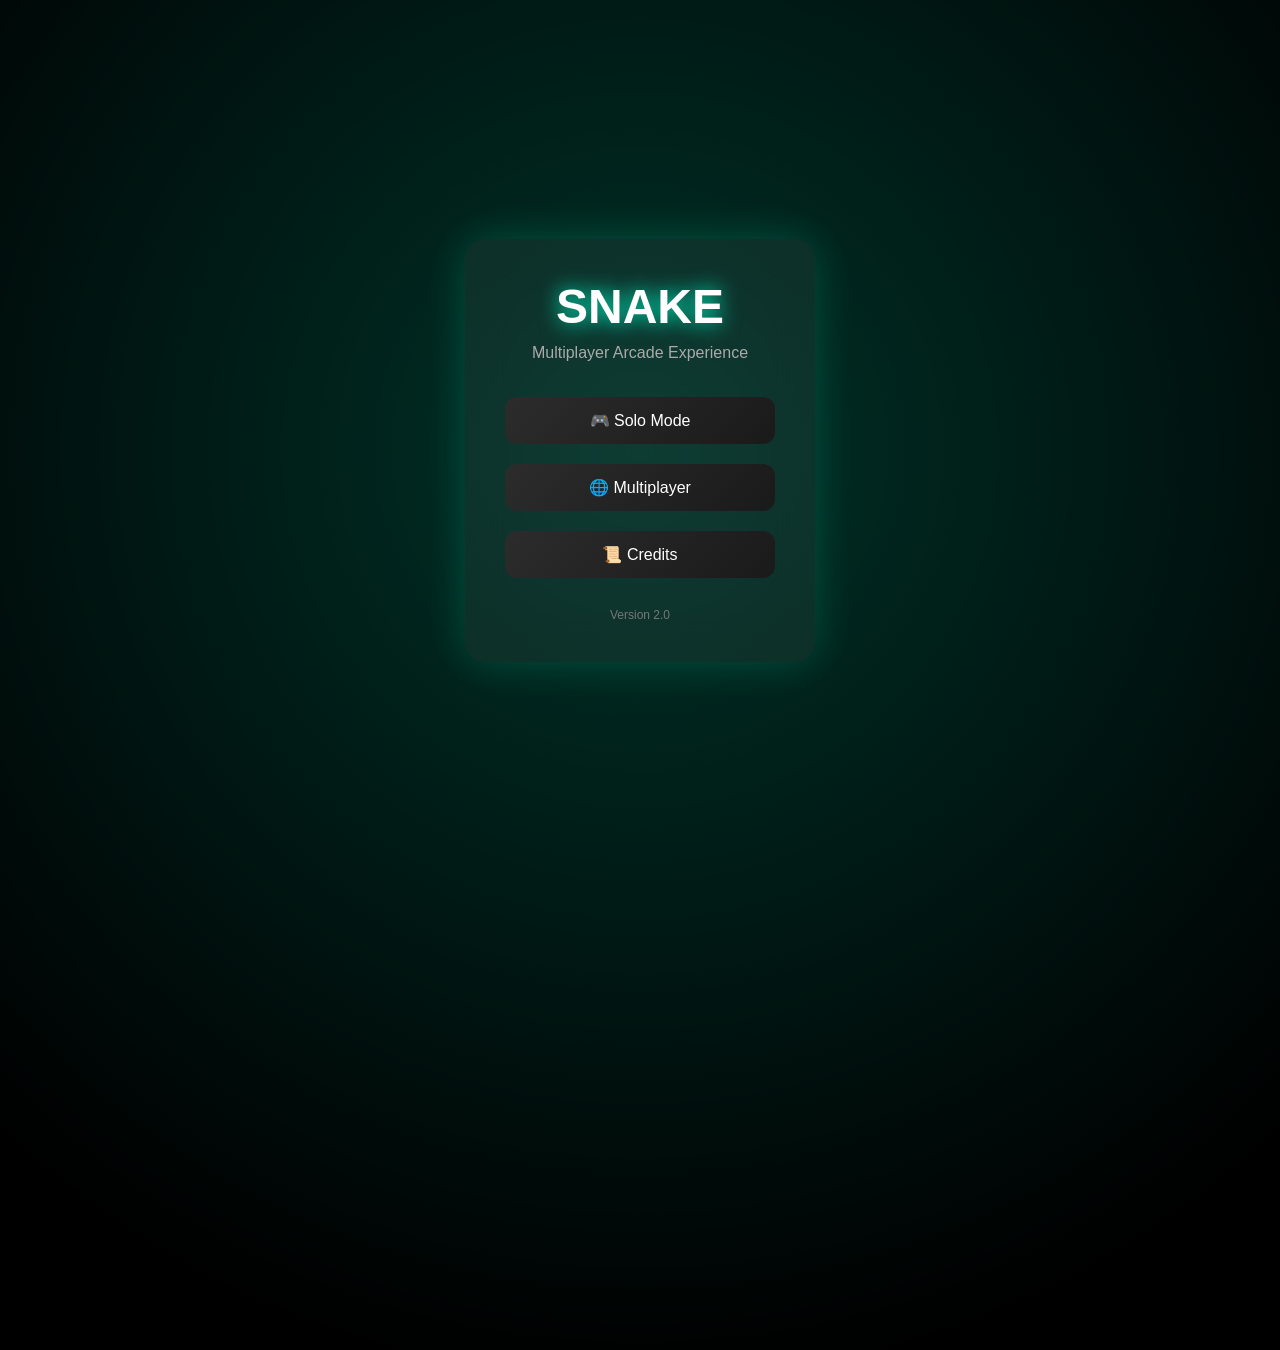
==== index.html @ 79be36f6 "Initial commit - Snake Game with Multiplayer" ====
<!DOCTYPE html>
<html lang="en">
<head>
<meta charset="UTF-8">
<title>Snake Game</title>

<style>
* {
  margin: 0;
  padding: 0;
  box-sizing: border-box;
  font-family: 'Segoe UI', sans-serif;
}

body {
  height: 100vh;
  overflow: hidden;
  background: black;
  display: flex;
  align-items: center;
  justify-content: center;
}

/* 🔥 Animated background */
body::before {
  content: "";
  position: absolute;
  width: 200%;
  height: 200%;
  background: radial-gradient(circle, #00ffcc33, transparent 60%);
  animation: moveBg 10s linear infinite;
}

@keyframes moveBg {
  0% { transform: translate(-25%, -25%); }
  50% { transform: translate(-35%, -35%); }
  100% { transform: translate(-25%, -25%); }
}

/* 🎮 Glass Card */
.container {
  position: relative;
  z-index: 1;
  width: 350px;
  padding: 40px;
  border-radius: 20px;
  background: rgba(255,255,255,0.05);
  backdrop-filter: blur(20px);
  box-shadow: 0 0 40px rgba(0,255,200,0.2);
  text-align: center;
  animation: fadeIn 1s ease;
}

h1 {
  font-size: 48px;
  color: white;
  margin-bottom: 10px;
  text-shadow: 0 0 20px #00ffcc;
}

.subtitle {
  color: #aaa;
  margin-bottom: 25px;
}

/* 🎯 Buttons */
.btn {
  width: 100%;
  padding: 14px;
  margin: 10px 0;
  border-radius: 12px;
  border: none;
  background: linear-gradient(135deg, #2c2c2c, #1a1a1a);
  color: white;
  font-size: 16px;
  cursor: pointer;
  position: relative;
  overflow: hidden;
  transition: 0.3s;
}

.btn:hover {
  background: #00ffcc;
  color: black;
  transform: scale(1.05);
  box-shadow: 0 0 20px #00ffcc;
}

.btn:active {
  transform: scale(0.95);
}

/* Ripple effect */
.btn::after {
  content: "";
  position: absolute;
  width: 0;
  height: 0;
  background: rgba(255,255,255,0.5);
  border-radius: 50%;
  top: 50%;
  left: 50%;
  transform: translate(-50%, -50%);
  transition: 0.4s;
}

.btn:active::after {
  width: 300px;
  height: 300px;
}

/* Footer */
footer {
  margin-top: 20px;
  font-size: 12px;
  color: #777;
}

/* Fade animation */
@keyframes fadeIn {
  from { opacity: 0; transform: translateY(20px);}
  to { opacity: 1; transform: translateY(0);}
}
</style>
</head>

<body>

<div class="container">
  <h1>SNAKE</h1>
  <p class="subtitle">Multiplayer Arcade Experience</p>

  <button class="btn" onclick="go('game/solo.html')">🎮 Solo Mode</button>
  <button class="btn" onclick="go('game/multiplayer.html')">🌐 Multiplayer</button>
  <button class="btn" onclick="go('credits/credits.html')">📜 Credits</button>

  <footer>Version 2.0</footer>
</div>

<script>
function go(page) {
  document.body.style.opacity = "0";
  setTimeout(() => {
    window.location.href = page;
  }, 300);
}
</script>

</body>
</html>
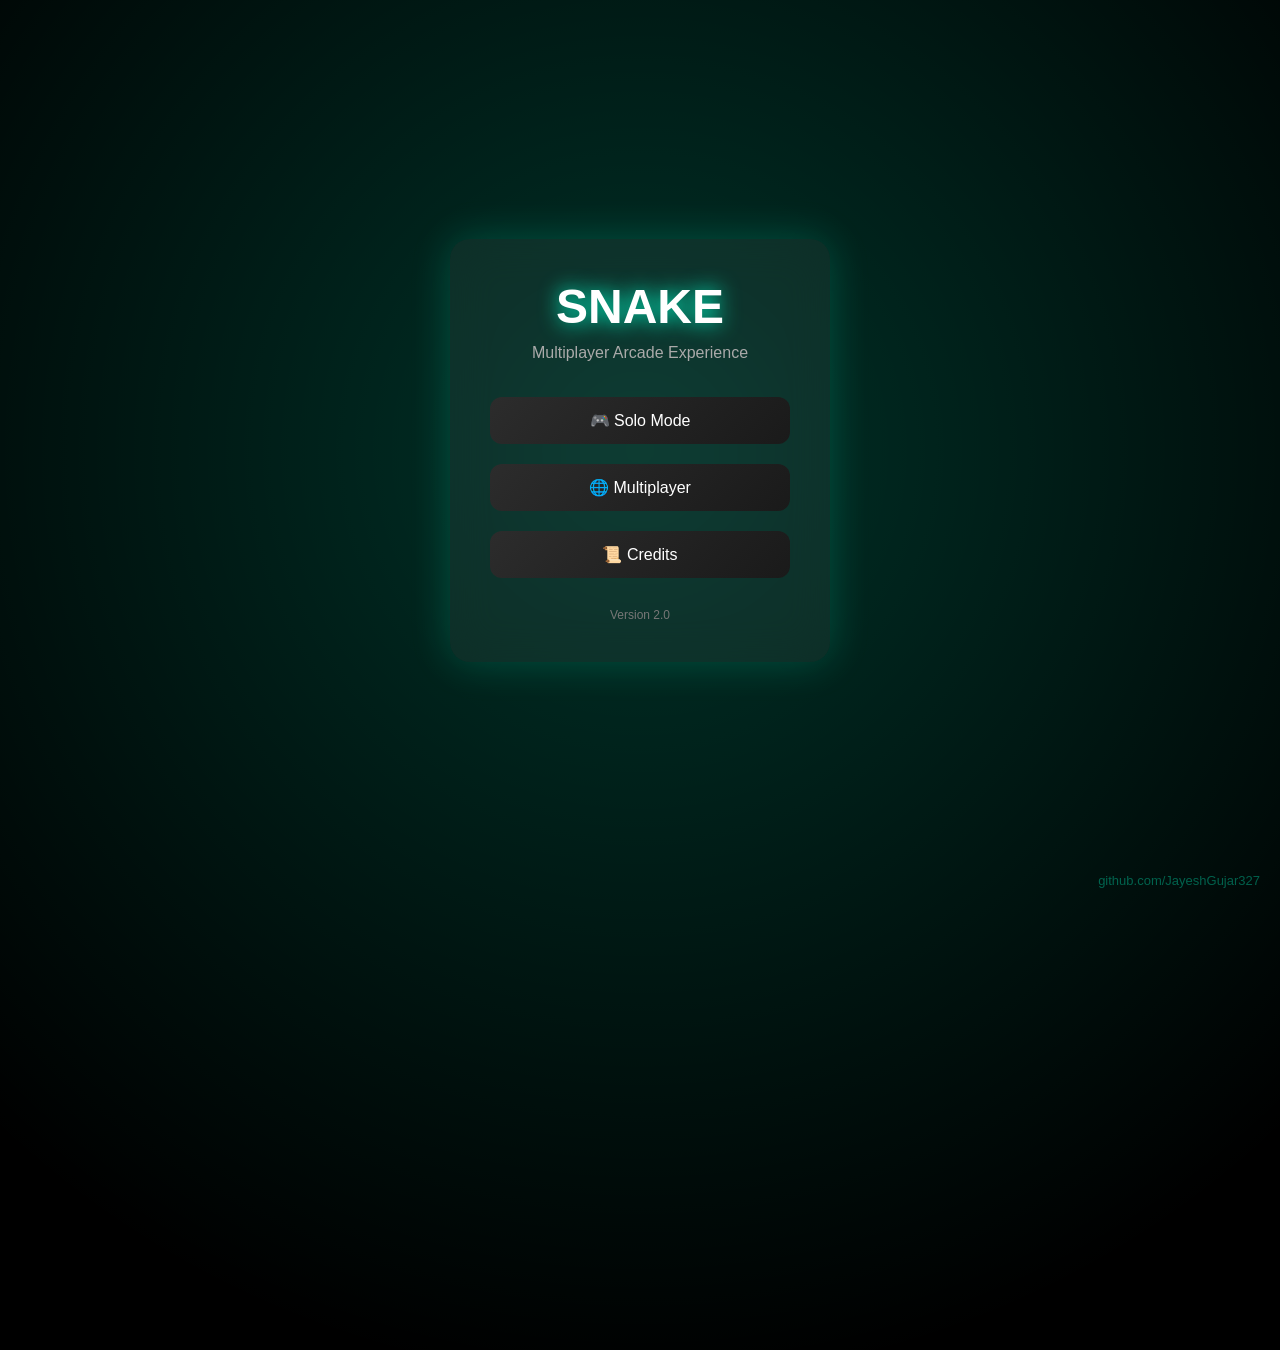
==== commit ee6d7a6c: "Initial commit - Snake Game with Multiplayer" ====
--- a/index.html
+++ b/index.html
@@ -37,11 +37,11 @@
   100% { transform: translate(-25%, -25%); }
 }
 
-/* 🎮 Glass Card */
+/* 🎮 CENTER FIX (IMPORTANT FIX) */
 .container {
   position: relative;
   z-index: 1;
-  width: 350px;
+  width: 380px;
   padding: 40px;
   border-radius: 20px;
   background: rgba(255,255,255,0.05);
@@ -51,6 +51,7 @@
   animation: fadeIn 1s ease;
 }
 
+/* TITLE */
 h1 {
   font-size: 48px;
   color: white;
@@ -63,7 +64,7 @@
   margin-bottom: 25px;
 }
 
-/* 🎯 Buttons */
+/* 🎯 BUTTONS */
 .btn {
   width: 100%;
   padding: 14px;
@@ -90,7 +91,7 @@
   transform: scale(0.95);
 }
 
-/* Ripple effect */
+/* Ripple */
 .btn::after {
   content: "";
   position: absolute;
@@ -116,11 +117,35 @@
   color: #777;
 }
 
-/* Fade animation */
+/* Fade */
 @keyframes fadeIn {
   from { opacity: 0; transform: translateY(20px);}
   to { opacity: 1; transform: translateY(0);}
 }
+
+/* 🔥 GITHUB WATERMARK (FIXED POSITION + CLEAN UI) */
+#github-watermark {
+  position: fixed;
+  bottom: 12px;
+  right: 20px;
+  font-size: 13px;
+  color: rgba(0,255,200,0.35);
+  text-decoration: none;
+  z-index: 0;
+  animation: blink 3s infinite;
+}
+
+#github-watermark:hover {
+  color: #00ffcc;
+}
+
+/* subtle animation */
+@keyframes blink {
+  0% { opacity: 0.2; }
+  50% { opacity: 0.8; }
+  100% { opacity: 0.2; }
+}
+
 </style>
 </head>
 
@@ -146,5 +171,10 @@
 }
 </script>
 
+<!-- ✅ CLEAN BACKGROUND WATERMARK -->
+<a href="https://github.com/JayeshGujar327" target="_blank" id="github-watermark">
+  github.com/JayeshGujar327
+</a>
+
 </body>
 </html>
